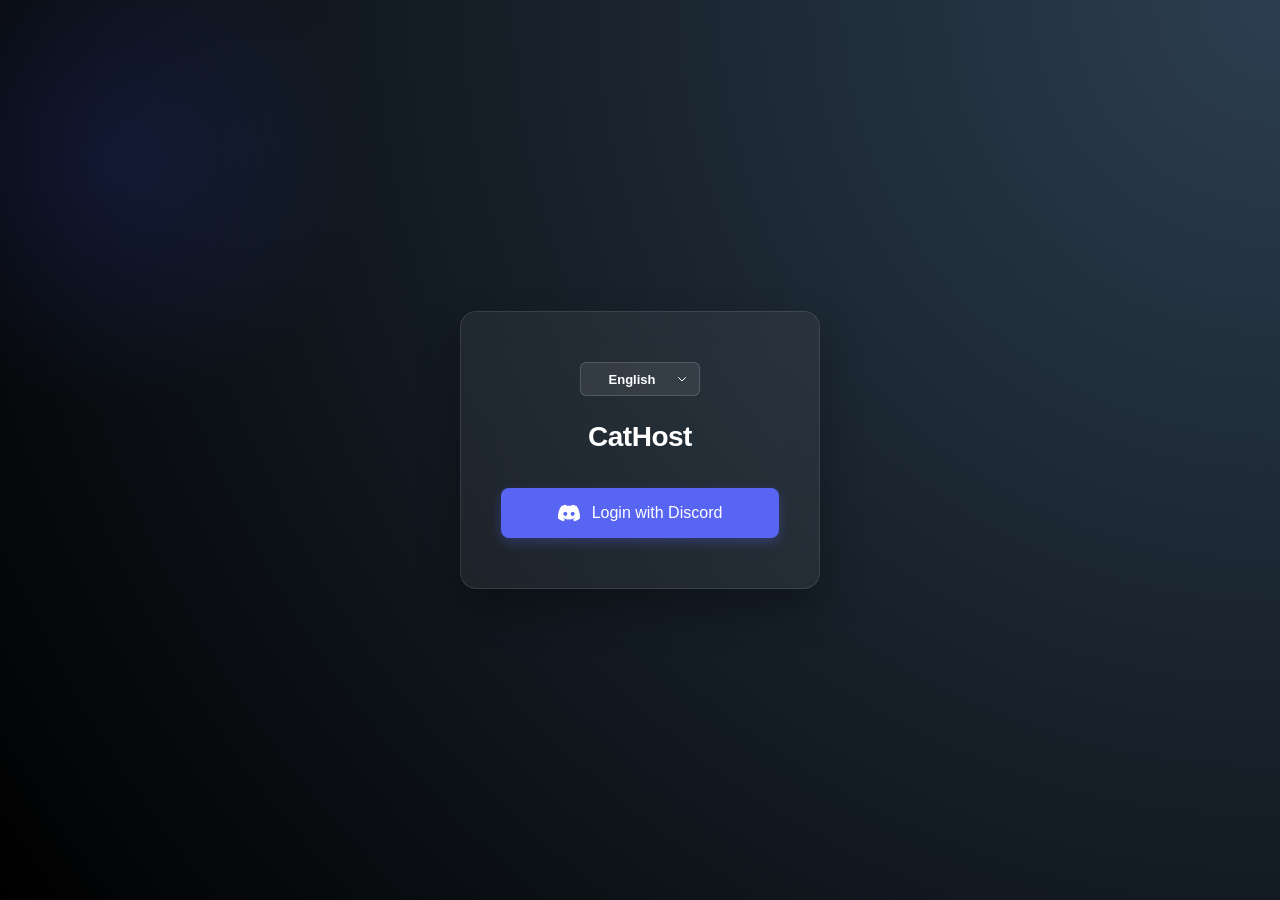
==== templates/index.html @ 54e582d4 "Init PyPterodash opensource." ====
<!DOCTYPE html>
<html lang="en">
<head>
    <meta charset="UTF-8">
    <meta name="viewport" content="width=device-width, initial-scale=1.0">
    <title data-i18n="title"></title>
    <link rel="stylesheet" href="/static/css/index.css">
</head>
<body>

    <div class="bg-glow"></div>

    <div class="login-card">
        <div class="beautiful-select-wrapper">
            <select id="language-switcher" onchange="changeLanguage(this.value)">
                <option value="en">English</option>
                <option value="zh-TW">繁體中文</option>
            </select>
        </div>

        <h2>CatHost</h2>
        <p data-i18n="welcome"></p>
        
        <button class="discord-btn" id="loginBtn">
            <svg viewBox="0 0 127.14 96.36" fill="currentColor">
                <path d="M107.7,8.07A105.15,105.15,0,0,0,81.47,0a72.06,72.06,0,0,0-3.36,6.83A97.68,97.68,0,0,0,49,6.83,72.37,72.37,0,0,0,45.64,0,105.89,105.89,0,0,0,19.39,8.09C2.79,32.65-1.71,56.6.54,80.21h0A105.73,105.73,0,0,0,32.71,96.36,77.7,77.7,0,0,0,39.6,85.25a68.42,68.42,0,0,1-10.85-5.18c.91-.66,1.8-1.34,2.66-2a75.57,75.57,0,0,0,64.32,0c.87.71,1.76,1.39,2.66,2a68.68,68.68,0,0,1-10.87,5.19,77,77,0,0,0,6.89,11.1,105.25,105.25,0,0,0,32.19-16.14c0,0,.04-.06.04-.09A114.9,114.9,0,0,0,107.7,8.07ZM42.45,65.69C36.18,65.69,31,60,31,53s5-12.74,11.43-12.74S54,46,53.89,53,48.84,65.69,42.45,65.69Zm42.24,0C78.41,65.69,73.31,60,73.31,53s5-12.74,11.43-12.74S96.33,46,96.22,53,91.08,65.69,84.69,65.69Z"/>
            </svg>
            <span data-i18n="login_btn"></span>
        </button>
    </div>

    <script src="/static/script.js"></script>
</body>
</html>
---- static/css/index.css ----
body { 
    margin: 0;
    font-family: -apple-system, BlinkMacSystemFont, 'Segoe UI', Roboto, Helvetica, Arial, sans-serif;
    background: radial-gradient(circle at top right, #2c3e50, #000000);
    height: 100vh;
    display: flex;
    justify-content: center;
    align-items: center;
    overflow: hidden;
    padding: 0 16px;
    box-sizing: border-box;
}

.bg-glow {
    position: absolute;
    width: 500px;
    height: 500px;
    background: radial-gradient(circle, rgba(64, 78, 237, 0.15) 0%, rgba(0,0,0,0) 70%);
    top: -10%;
    left: -10%;
    z-index: 0;
}

.login-card {
    position: relative;
    z-index: 1;
    background: rgba(255, 255, 255, 0.06);
    backdrop-filter: blur(16px);
    -webkit-backdrop-filter: blur(16px);
    padding: 50px 40px;
    border-radius: 16px;
    border: 1px solid rgba(255, 255, 255, 0.1);
    box-shadow: 0 20px 40px rgba(0, 0, 0, 0.3);
    text-align: center;
    width: 100%;
    max-width: 360px;
    box-sizing: border-box;
    transition: transform 0.3s ease;
    display: flex;
    flex-direction: column;
    align-items: center;
}

.login-card h2 {
    color: #ffffff;
    margin-top: 0;
    margin-bottom: 10px;
    font-weight: 600;
    font-size: 28px;
    letter-spacing: -0.5px;
    width: 100%;
    text-align: center;
}

.login-card p {
    color: #b9bbbe;
    font-size: 14px;
    margin-bottom: 25px;
    margin-top: 0;
    width: 100%;
    text-align: center;
}

.beautiful-select-wrapper {
    position: relative;
    display: inline-block;
    width: 120px;
    margin-bottom: 25px;
}

.beautiful-select-wrapper::after {
    content: "";
    position: absolute;
    right: 12px;
    top: 50%;
    transform: translateY(-50%);
    width: 12px;
    height: 12px;
    background-image: url("data:image/svg+xml,%3Csvg xmlns='http://www.w3.org/2000/svg' fill='none' viewBox='0 0 24 24' stroke='%23ffffff'%3E%3Cpath stroke-linecap='round' stroke-linejoin='round' stroke-width='2' d='M19 9l-7 7-7-7'/%3E%3C/svg%3E");
    background-repeat: no-repeat;
    background-size: contain;
    pointer-events: none;
    z-index: 2;
}

#language-switcher { 
    background-color: rgba(255, 255, 255, 0.08) !important;
    color: #ffffff !important;
    font-size: 13px !important;
    font-weight: 600 !important;
    border: 1px solid rgba(255, 255, 255, 0.15) !important;
    border-radius: 6px !important;
    padding: 6px 28px 6px 12px !important;
    height: 34px !important;
    width: 100% !important;
    cursor: pointer !important;
    display: inline-block !important;
    -webkit-appearance: none !important;
    -moz-appearance: none !important;
    appearance: none !important;
    outline: none !important;
    box-shadow: none !important;
    position: relative;
    z-index: 1;
    transition: all 0.2s ease-in-out !important;
    text-align: center !important;
    text-align-last: center !important;
}

#language-switcher:hover {
    background-color: rgba(255, 255, 255, 0.15) !important;
    border-color: rgba(255, 255, 255, 0.3) !important;
}

#language-switcher:focus {
    border-color: #5865F2 !important;
    box-shadow: 0 0 0 3px rgba(88, 101, 242, 0.25) !important;
}

#language-switcher option {
    background-color: #1a1d24 !important;
    color: #ffffff !important;
    font-size: 14px !important;
    font-weight: normal !important;
    padding: 10px !important;
    text-align: center;
}

.discord-btn {
    background-color: #5865F2;
    color: white;
    border: none;
    padding: 14px 20px;
    border-radius: 8px;
    width: 100%;
    font-size: 16px;
    font-weight: 500;
    cursor: pointer;
    transition: all 0.2s ease;
    display: flex;
    justify-content: center;
    align-items: center;
    gap: 12px;
    box-sizing: border-box;
    box-shadow: 0 4px 12px rgba(88, 101, 242, 0.3);
}

.discord-btn:hover {
    background-color: #4752C4;
    transform: translateY(-2px);
    box-shadow: 0 6px 20px rgba(88, 101, 242, 0.4);
}

.discord-btn:active {
    transform: translateY(0);
}

.discord-btn svg {
    width: 22px;
    height: 22px;
    flex-shrink: 0;
}

.footer-text {
    margin-top: 35px;
    font-size: 12px;
    color: rgba(255, 255, 255, 0.3);
    letter-spacing: 0.5px;
    width: 100%;
    text-align: center;
}

@media (max-width: 400px) {
    .login-card {
        padding: 40px 24px;
        border-radius: 12px;
    }

    .login-card h2 {
        font-size: 24px;
    }

    .login-card p {
        margin-bottom: 20px;
    }

    .beautiful-select-wrapper {
        width: 100%;
        margin-bottom: 20px;
    }

    .discord-btn {
        padding: 12px 16px;
        font-size: 15px;
    }

    .footer-text {
        margin-top: 28px;
    }
}
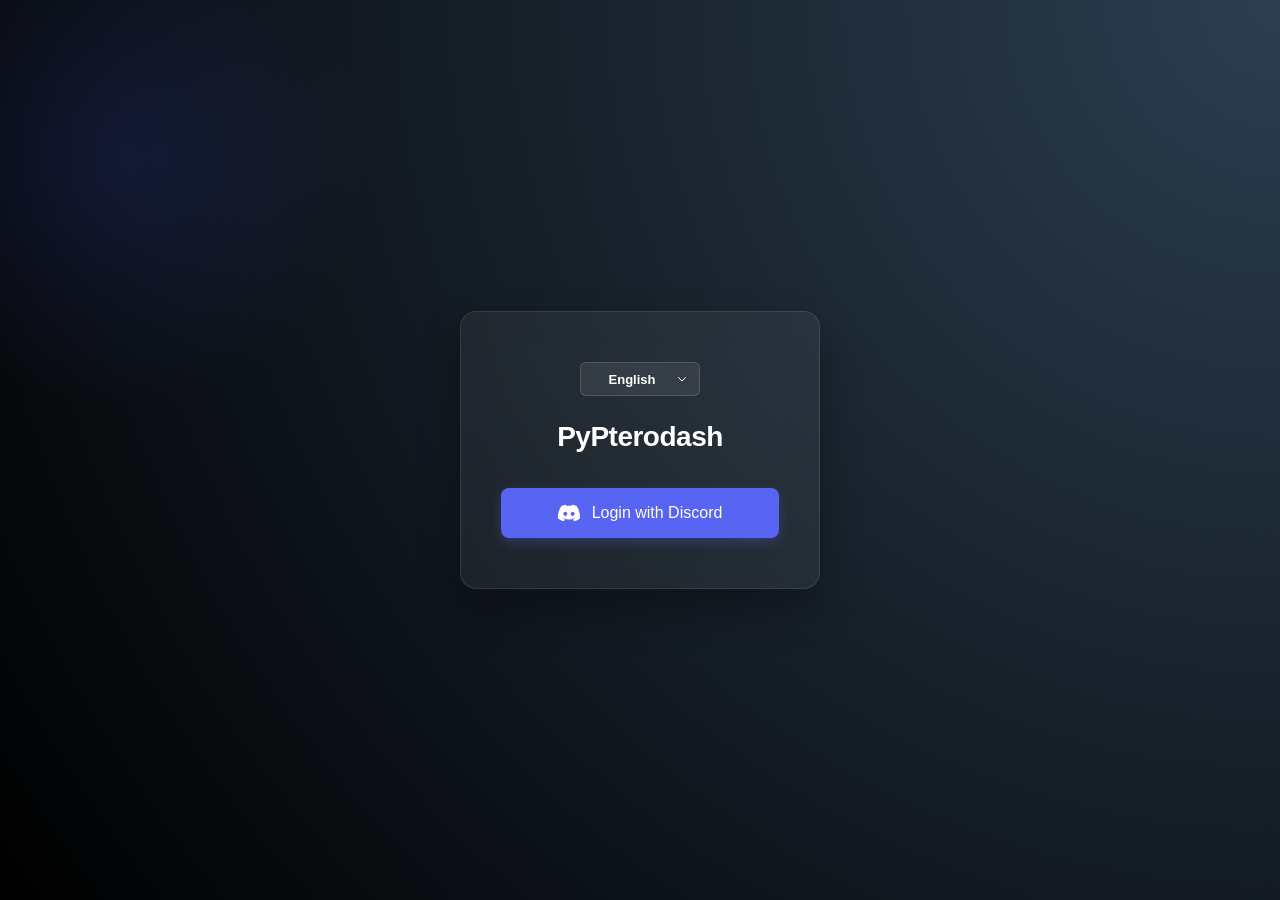
==== commit a5eb22f0: "Fix: close connector correctly and discord verify." ====
--- a/templates/index.html
+++ b/templates/index.html
@@ -18,7 +18,7 @@
             </select>
         </div>
 
-        <h2>CatHost</h2>
+        <h2>PyPterodash</h2>
         <p data-i18n="welcome"></p>
         
         <button class="discord-btn" id="loginBtn">
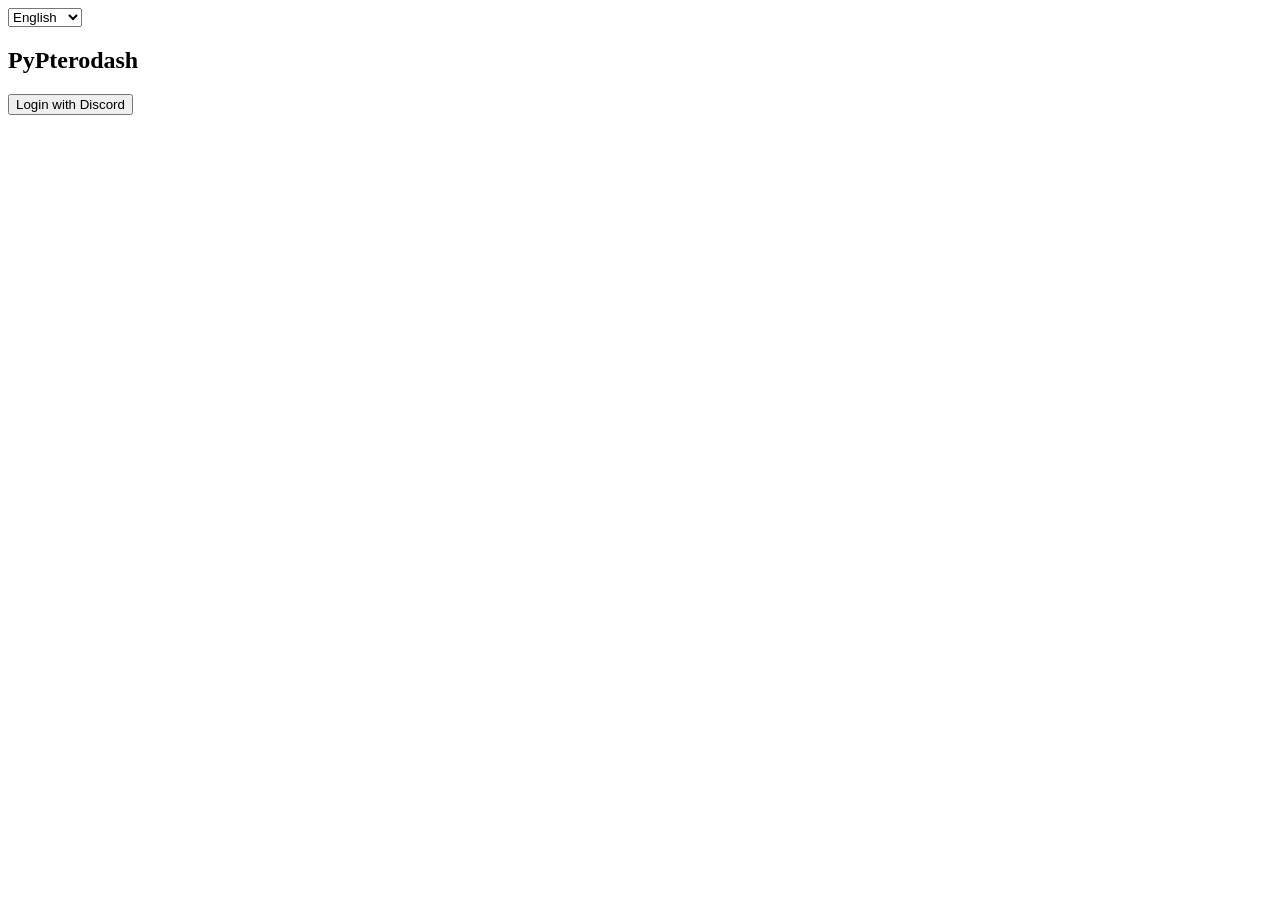
==== commit 3a03ff3b: "Feats: themes setting for dashboard." ====
--- a/templates/index.html
+++ b/templates/index.html
@@ -4,7 +4,7 @@
     <meta charset="UTF-8">
     <meta name="viewport" content="width=device-width, initial-scale=1.0">
     <title data-i18n="title"></title>
-    <link rel="stylesheet" href="/static/css/index.css">
+    <link rel="stylesheet" href="/static/style/{{ theme }}/index.css">
 </head>
 <body>
 
@@ -22,13 +22,10 @@
         <p data-i18n="welcome"></p>
         
         <button class="discord-btn" id="loginBtn">
-            <svg viewBox="0 0 127.14 96.36" fill="currentColor">
-                <path d="M107.7,8.07A105.15,105.15,0,0,0,81.47,0a72.06,72.06,0,0,0-3.36,6.83A97.68,97.68,0,0,0,49,6.83,72.37,72.37,0,0,0,45.64,0,105.89,105.89,0,0,0,19.39,8.09C2.79,32.65-1.71,56.6.54,80.21h0A105.73,105.73,0,0,0,32.71,96.36,77.7,77.7,0,0,0,39.6,85.25a68.42,68.42,0,0,1-10.85-5.18c.91-.66,1.8-1.34,2.66-2a75.57,75.57,0,0,0,64.32,0c.87.71,1.76,1.39,2.66,2a68.68,68.68,0,0,1-10.87,5.19,77,77,0,0,0,6.89,11.1,105.25,105.25,0,0,0,32.19-16.14c0,0,.04-.06.04-.09A114.9,114.9,0,0,0,107.7,8.07ZM42.45,65.69C36.18,65.69,31,60,31,53s5-12.74,11.43-12.74S54,46,53.89,53,48.84,65.69,42.45,65.69Zm42.24,0C78.41,65.69,73.31,60,73.31,53s5-12.74,11.43-12.74S96.33,46,96.22,53,91.08,65.69,84.69,65.69Z"/>
-            </svg>
             <span data-i18n="login_btn"></span>
         </button>
     </div>
 
-    <script src="/static/script.js"></script>
+    <script src="/static/script/script.js"></script>
 </body>
 </html>
